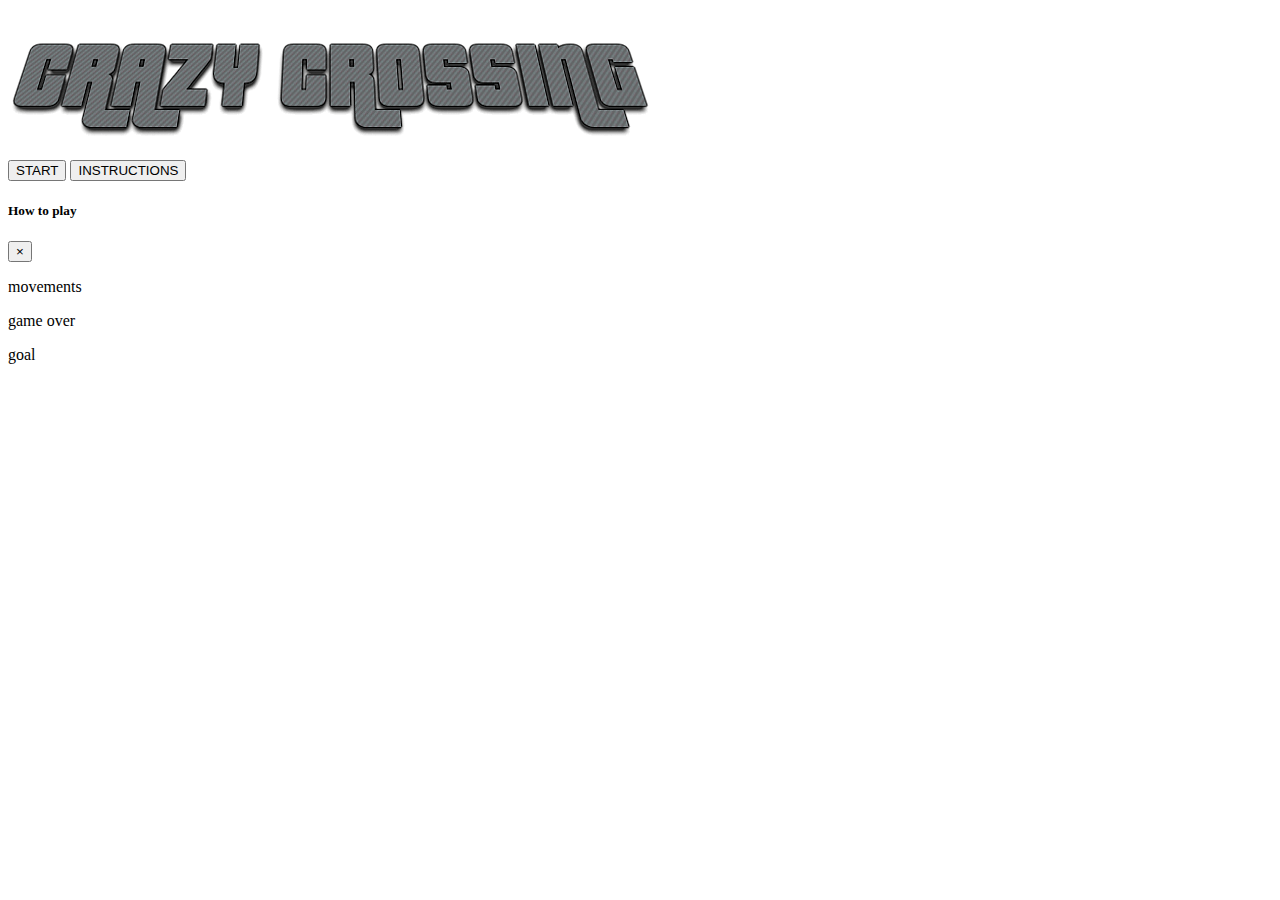
==== index.html @ 8e6bda15 "Added lose-win mode, updated html" ====
<!DOCTYPE html>
<html lang="en">

<head>
  <meta charset="UTF-8">
  <meta name="viewport" content="width=device-width, initial-scale=1.0">
  <title>GAME</title>
  <link rel="stylesheet" href="https://cdn.jsdelivr.net/npm/bootstrap@4.5.3/dist/css/bootstrap.min.css"
    integrity="sha384-TX8t27EcRE3e/ihU7zmQxVncDAy5uIKz4rEkgIXeMed4M0jlfIDPvg6uqKI2xXr2" crossorigin="anonymous">
  <link rel="stylesheet" href="/style.css" />
</head>

<body>
  <div class="game-intro text-center">
    <img src="./images/logo.png" alt="" class="logo-img" /><br><br>

    <button type="button" class="btn btn-primary" id="start-button">START</button>
    

  <button type="button" class="btn btn-primary" data-toggle="modal" data-target="#exampleModal">
    INSTRUCTIONS
</button>

<div class="modal fade" id="exampleModal" tabindex="-1" role="dialog" aria-labelledby="exampleModalLabel"
    aria-hidden="true">
    <div class="modal-dialog modal-dialog-centered" role="document">
        <div class="modal-content">
            <div class="modal-header">
                <h5 class="modal-title" id="exampleModalLabel">How to play</h5>
                <button type="button" class="close" data-dismiss="modal" aria-label="Close">
                    <span aria-hidden="true">&times;</span>
                </button>
            </div>
            <div class="modal-body">
                <p>movements</p>
                <p>game over</p>
                <p>goal</p>
            </div>
        </div>
    </div>
</div>

  </div>

  <div id="game-board" class="text-center">
    <canvas id="canvas" width="1000" height="500"></canvas>
  </div>

  <script src="https://code.jquery.com/jquery-3.5.1.slim.min.js"
    integrity="sha384-DfXdz2htPH0lsSSs5nCTpuj/zy4C+OGpamoFVy38MVBnE+IbbVYUew+OrCXaRkfj"
    crossorigin="anonymous"></script>
  <script src="https://cdn.jsdelivr.net/npm/popper.js@1.16.1/dist/umd/popper.min.js"
    integrity="sha384-9/reFTGAW83EW2RDu2S0VKaIzap3H66lZH81PoYlFhbGU+6BZp6G7niu735Sk7lN"
    crossorigin="anonymous"></script>
  <script src="https://cdn.jsdelivr.net/npm/bootstrap@4.5.3/dist/js/bootstrap.min.js"
    integrity="sha384-w1Q4orYjBQndcko6MimVbzY0tgp4pWB4lZ7lr30WKz0vr/aWKhXdBNmNb5D92v7s"
    crossorigin="anonymous"></script>

  <script src="/src/game.js"></script>

</body>

</html>
---- style.css ----
canvas {
    /* border: 1px solid black; */
}

.game-intro{
    margin-top:40px;
    margin-bottom: 20px
}
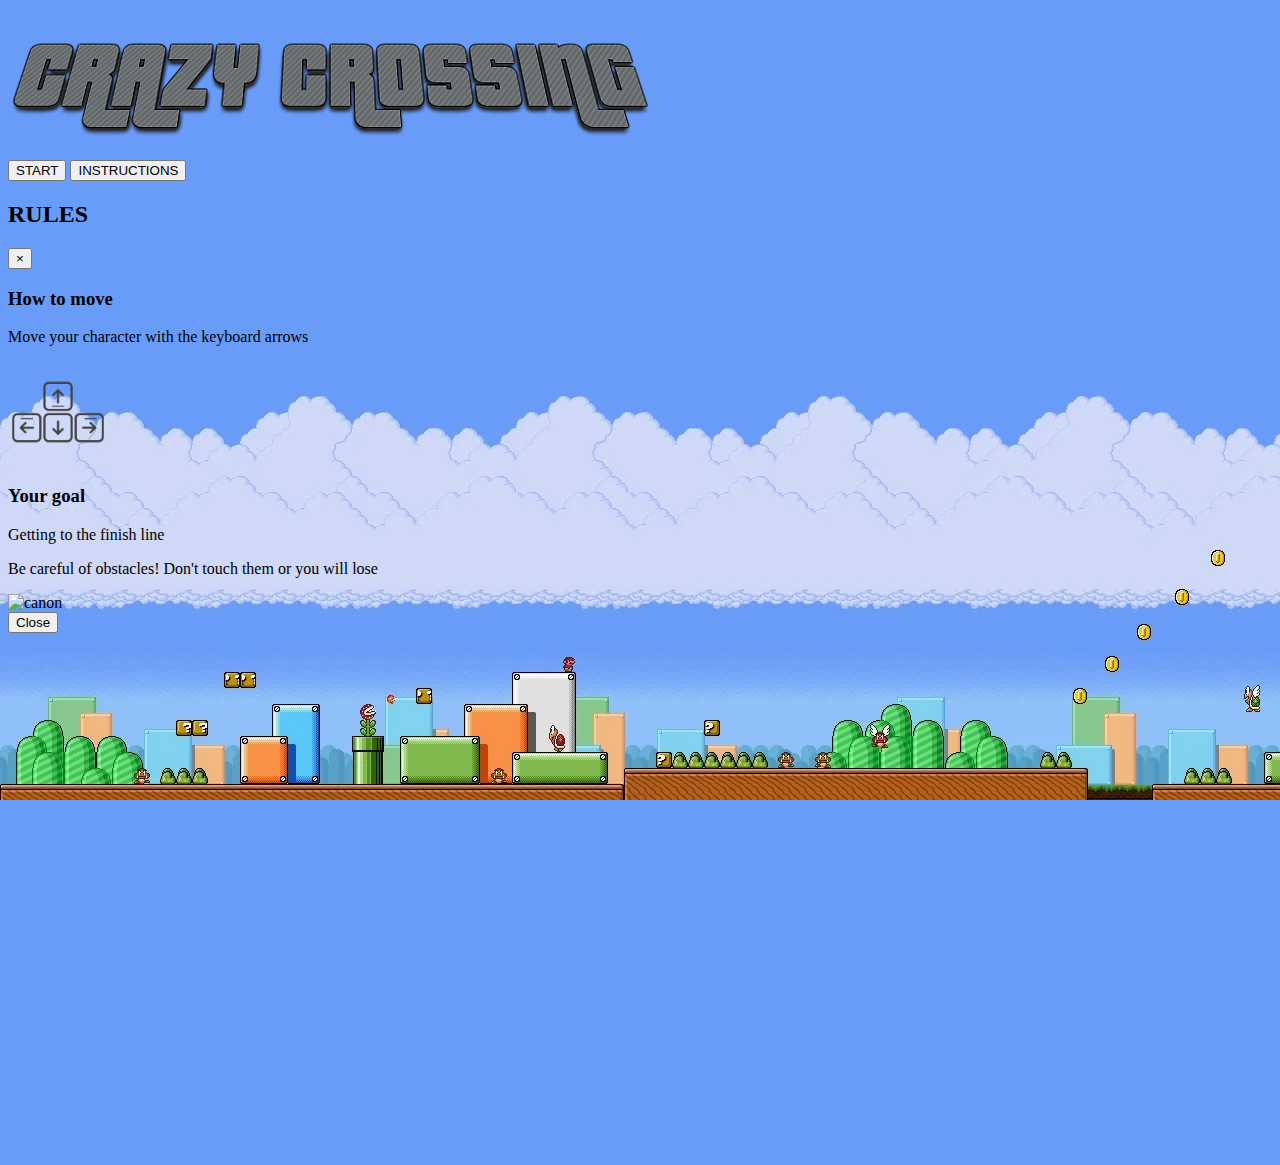
==== commit 9f88e9b9: "Added game background, cannons in two directions, left-right character animation, updated instructio" ====
--- a/index.html
+++ b/index.html
@@ -15,36 +15,47 @@
     <img src="./images/logo.png" alt="" class="logo-img" /><br><br>
 
     <button type="button" class="btn btn-primary" id="start-button">START</button>
-    
 
-  <button type="button" class="btn btn-primary" data-toggle="modal" data-target="#exampleModal">
-    INSTRUCTIONS
-</button>
 
-<div class="modal fade" id="exampleModal" tabindex="-1" role="dialog" aria-labelledby="exampleModalLabel"
-    aria-hidden="true">
-    <div class="modal-dialog modal-dialog-centered" role="document">
+    <button type="button" class="btn btn-primary" data-toggle="modal" data-target="#exampleModal">
+      INSTRUCTIONS
+    </button>
+
+    <div class="modal fade" id="exampleModal" tabindex="-1" aria-labelledby="exampleModalLabel" aria-hidden="true">
+      <div class="modal-dialog modal-dialog-scrollable">
         <div class="modal-content">
-            <div class="modal-header">
-                <h5 class="modal-title" id="exampleModalLabel">How to play</h5>
-                <button type="button" class="close" data-dismiss="modal" aria-label="Close">
-                    <span aria-hidden="true">&times;</span>
-                </button>
-            </div>
-            <div class="modal-body">
-                <p>movements</p>
-                <p>game over</p>
-                <p>goal</p>
-            </div>
+          <div class="modal-header">
+            <h2 class="modal-title text" id="exampleModalLabel">RULES</h2>
+            <button type="button" class="close" data-dismiss="modal" aria-label="Close">
+              <span aria-hidden="true">&times;</span>
+            </button>
+          </div>
+          <div class="modal-body">
+            <h3>How to move</h3>
+            <p>Move your character with the keyboard arrows</p> 
+            <img src="/images/arrows.png" id= "keys" alt="arrows">
+            <h3>Your goal</h3>
+            <p>Getting to the finish line</p>
+            <p>Be careful of obstacles! Don't touch them or you will lose</p>
+            <img src="/images/canonDown.png" id= "canon" alt="canon">
+          </div>
+          <div class="modal-footer">
+            <button type="button" class="btn btn-secondary" data-dismiss="modal">Close</button>
+          </div>
         </div>
+      </div>
     </div>
-</div>
+
 
   </div>
 
   <div id="game-board" class="text-center">
-    <canvas id="canvas" width="1000" height="500"></canvas>
+    <canvas id="canvas" width="1000" height="500">    
+      
+    </canvas>
   </div>
+
+
 
   <script src="https://code.jquery.com/jquery-3.5.1.slim.min.js"
     integrity="sha384-DfXdz2htPH0lsSSs5nCTpuj/zy4C+OGpamoFVy38MVBnE+IbbVYUew+OrCXaRkfj"
--- a/style.css
+++ b/style.css
@@ -1,5 +1,5 @@
 canvas {
-    /* border: 1px solid black; */
+    /* border: 3px solid #5C89DA; */
 }
 
 .game-intro{
@@ -7,3 +7,16 @@
     margin-bottom: 20px
 }
 
+body{
+    background-image: url("./images/fondo.webp");
+}
+
+
+#keys {
+    width: 100px;
+}
+
+#canon {
+    width: 70px;
+}
+
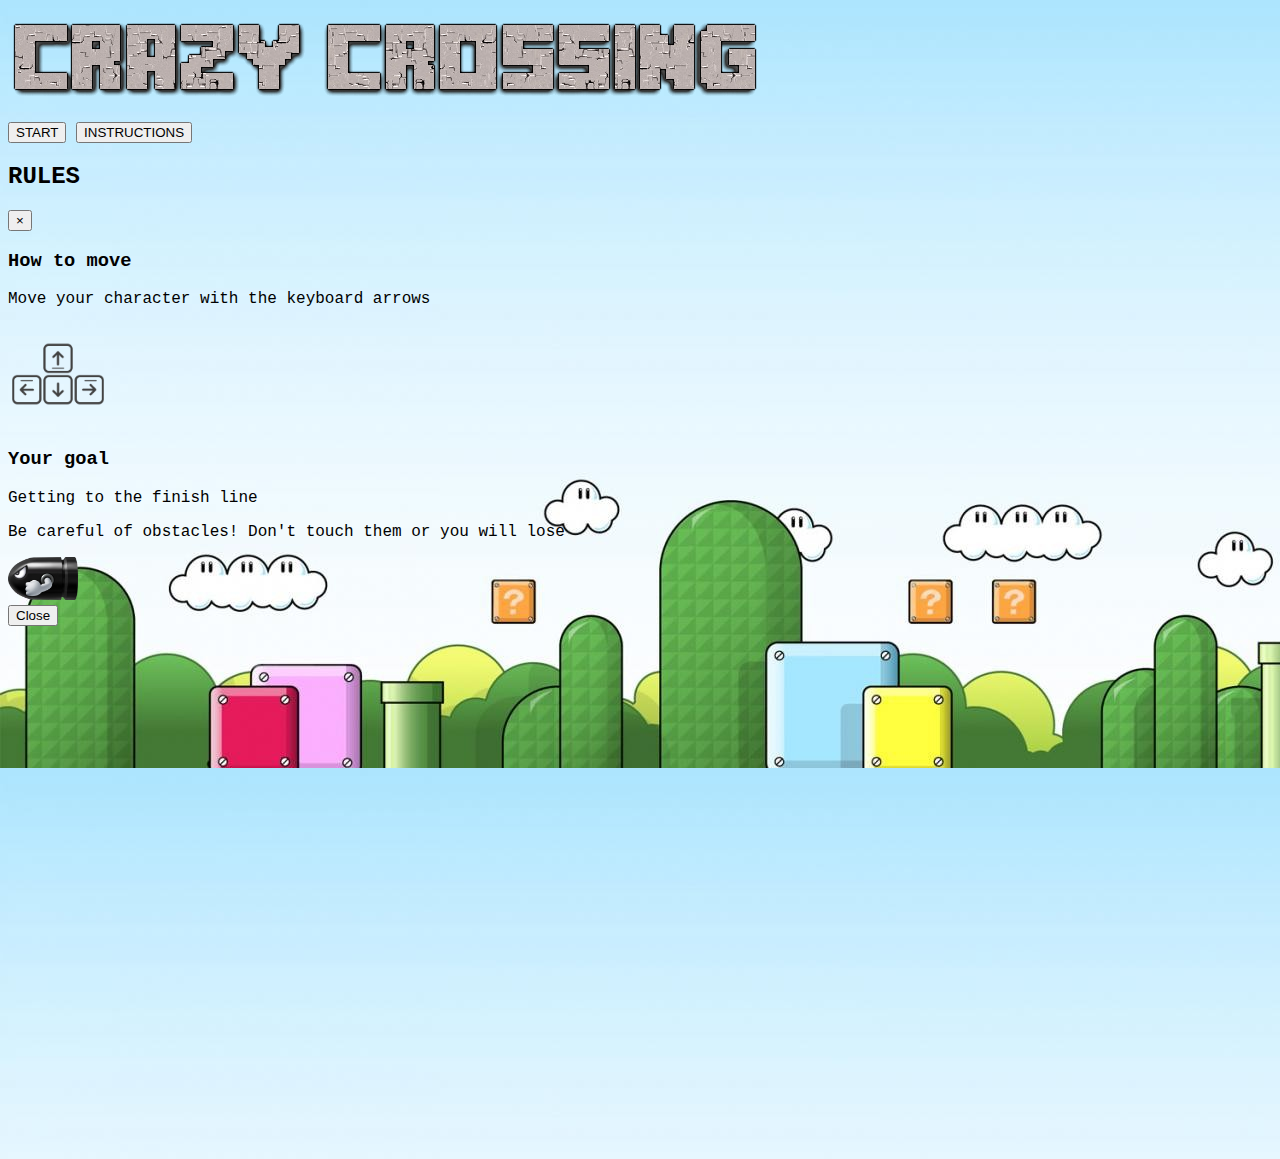
==== commit 8adb0735: "Update wallpapers, added two new levels with new obstacles" ====
--- a/index.html
+++ b/index.html
@@ -11,12 +11,11 @@
 </head>
 
 <body>
+  
   <div class="game-intro text-center">
     <img src="./images/logo.png" alt="" class="logo-img" /><br><br>
 
     <button type="button" class="btn btn-primary" id="start-button">START</button>
-
-
     <button type="button" class="btn btn-primary" data-toggle="modal" data-target="#exampleModal">
       INSTRUCTIONS
     </button>
@@ -37,7 +36,7 @@
             <h3>Your goal</h3>
             <p>Getting to the finish line</p>
             <p>Be careful of obstacles! Don't touch them or you will lose</p>
-            <img src="/images/canonDown.png" id= "canon" alt="canon">
+            <img src="/images/canonL1.png" id= "canon" alt="canon">
           </div>
           <div class="modal-footer">
             <button type="button" class="btn btn-secondary" data-dismiss="modal">Close</button>
@@ -45,7 +44,25 @@
         </div>
       </div>
     </div>
+<div class="container cm-12">
+    <div id="gameover" class="game-over text-center">
+      <img src="/images/titleGameOver.png" alt="game-over">
+      <p>Play start button to try it again</p> 
+    </div>
+  </div>
 
+  <div class="container cm-12">
+    <div id="level-up" class="level-up text-center">
+      <img src="/images/titleLevelUp.png" alt="level-up"><br>
+      <button type="button" class="btn btn-warning" id="continue">NEXT LEVEL</button>
+    </div>
+  </div>
+    
+  <div class="container cm-12">
+    <div id="win-screen" class="win-screen text-center">
+      <img src="/images/titleYouWin.png" alt="you-win">
+    </div>
+  </div>
 
   </div>
 
@@ -54,7 +71,6 @@
       
     </canvas>
   </div>
-
 
 
   <script src="https://code.jquery.com/jquery-3.5.1.slim.min.js"
--- a/style.css
+++ b/style.css
@@ -1,16 +1,15 @@
-canvas {
-    /* border: 3px solid #5C89DA; */
+body{
+    font-family: Courier New;
 }
 
 .game-intro{
-    margin-top:40px;
-    margin-bottom: 20px
+    margin-top: 20px;
+    margin-bottom: 20px;
 }
 
 body{
-    background-image: url("./images/fondo.webp");
+    background-image: url("./images/Super_Mario.jpg!d");    
 }
-
 
 #keys {
     width: 100px;
@@ -20,3 +19,48 @@
     width: 70px;
 }
 
+.container {
+    display: flex;
+    justify-content: center;
+    line-height: 60px;
+}
+
+.container p {
+    font-size: 22px;
+}
+
+
+.game-over {
+    position: absolute;
+    margin: 150px 0;
+    padding-top: 50px;
+    width: 500px;
+    height: 250px;
+    background-color: rgba(229, 233, 229, .9);
+    border: 3px solid black;
+    border-radius: 10px;
+}
+
+.level-up {
+    position: absolute;
+    margin: 150px 0;
+    padding-top: 50px;
+    width: 500px;
+    height: 250px;
+    background-color: rgba(229, 233, 229, .9);
+    border: 3px solid black;
+    border-radius: 10px;
+}
+
+.win-screen{
+    position: absolute;
+    margin: 150px 0;
+    padding-top: 50px;
+    width: 500px;
+    height: 250px;
+    background-color: rgba(229, 233, 229, .9);
+    border: 3px solid black;
+    border-radius: 10px;
+}
+
+
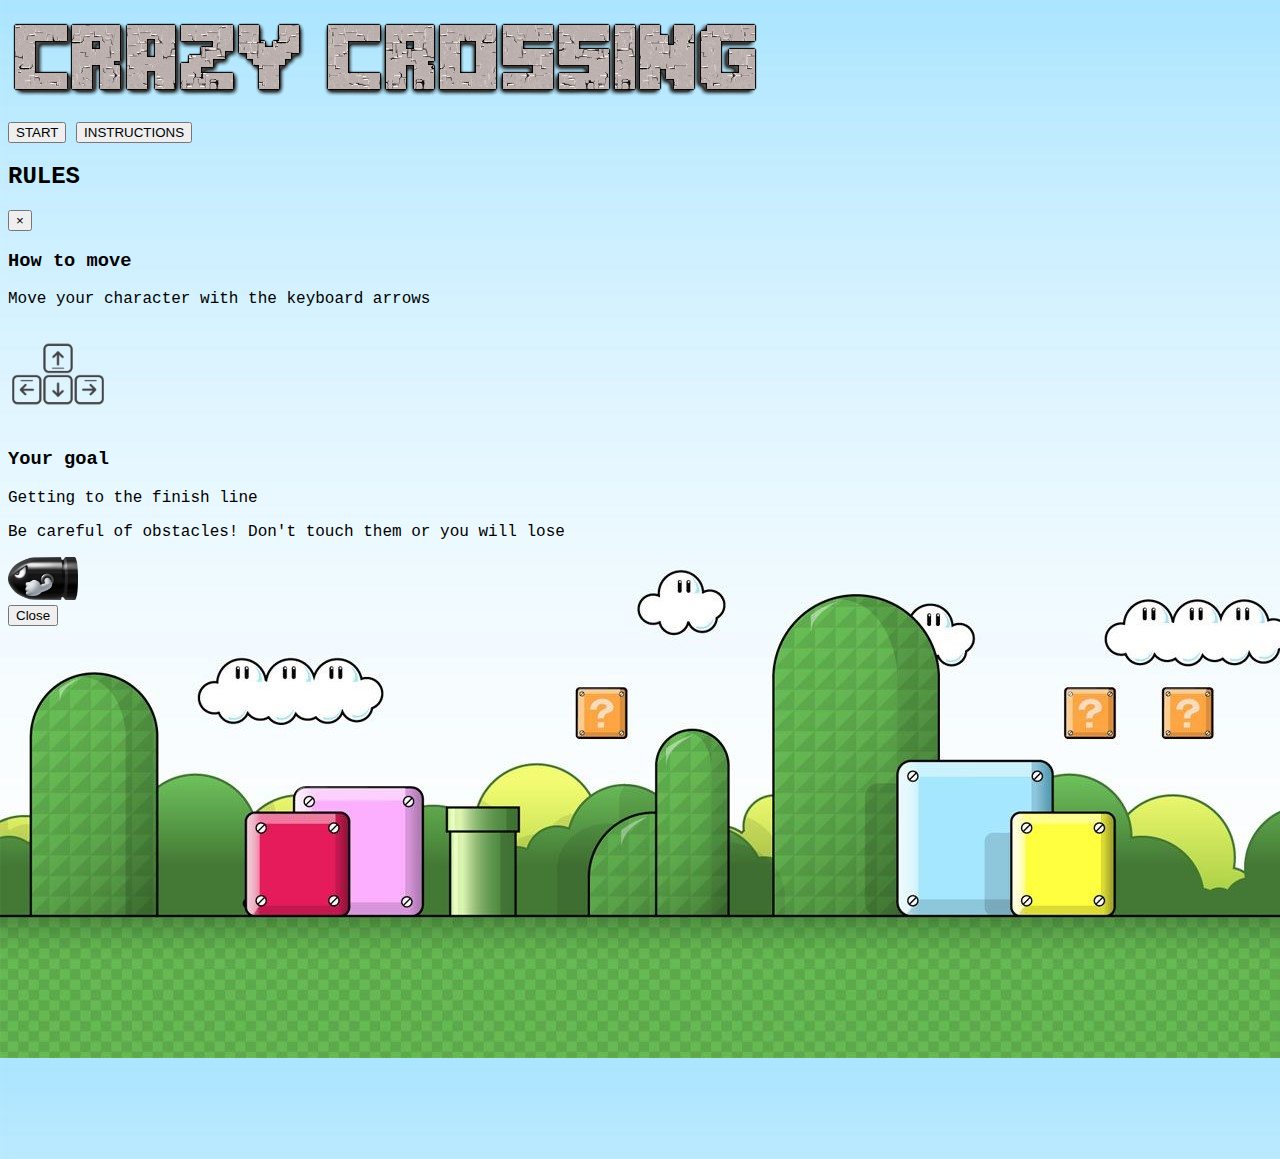
==== commit e90ba7a1: "images rute modified" ====
--- a/index.html
+++ b/index.html
@@ -7,7 +7,7 @@
   <title>GAME</title>
   <link rel="stylesheet" href="https://cdn.jsdelivr.net/npm/bootstrap@4.5.3/dist/css/bootstrap.min.css"
     integrity="sha384-TX8t27EcRE3e/ihU7zmQxVncDAy5uIKz4rEkgIXeMed4M0jlfIDPvg6uqKI2xXr2" crossorigin="anonymous">
-  <link rel="stylesheet" href="/style.css" />
+  <link rel="stylesheet" href="./style.css" />
 </head>
 
 <body>
@@ -32,11 +32,11 @@
           <div class="modal-body">
             <h3>How to move</h3>
             <p>Move your character with the keyboard arrows</p> 
-            <img src="/images/arrows.png" id= "keys" alt="arrows">
+            <img src="./images/arrows.png" id= "keys" alt="arrows">
             <h3>Your goal</h3>
             <p>Getting to the finish line</p>
             <p>Be careful of obstacles! Don't touch them or you will lose</p>
-            <img src="/images/canonL1.png" id= "canon" alt="canon">
+            <img src="./images/canonL1.png" id= "canon" alt="canon">
           </div>
           <div class="modal-footer">
             <button type="button" class="btn btn-secondary" data-dismiss="modal">Close</button>
@@ -46,21 +46,22 @@
     </div>
 <div class="container cm-12">
     <div id="gameover" class="game-over text-center">
-      <img src="/images/titleGameOver.png" alt="game-over">
-      <p>Play start button to try it again</p> 
+      <img src="./images/titleGameOver.png" alt="game-over">
+      <p>You crash!!</p> 
+      <button type="button" class="btn btn-secondary" id="tryagain">TRY AGAIN</button>
     </div>
   </div>
 
   <div class="container cm-12">
     <div id="level-up" class="level-up text-center">
-      <img src="/images/titleLevelUp.png" alt="level-up"><br>
+      <img src="./images/titleLevelUp.png" alt="level-up"><br>
       <button type="button" class="btn btn-warning" id="continue">NEXT LEVEL</button>
     </div>
   </div>
     
   <div class="container cm-12">
     <div id="win-screen" class="win-screen text-center">
-      <img src="/images/titleYouWin.png" alt="you-win">
+      <img src="./images/titleYouWin.png" alt="you-win">
     </div>
   </div>
 
@@ -83,7 +84,7 @@
     integrity="sha384-w1Q4orYjBQndcko6MimVbzY0tgp4pWB4lZ7lr30WKz0vr/aWKhXdBNmNb5D92v7s"
     crossorigin="anonymous"></script>
 
-  <script src="/src/game.js"></script>
+  <script src="./src/game.js"></script>
 
 </body>
 
--- a/style.css
+++ b/style.css
@@ -8,7 +8,7 @@
 }
 
 body{
-    background-image: url("./images/Super_Mario.jpg!d");    
+    background-image: url("./images/fondopantalla2.jpg");    
 }
 
 #keys {
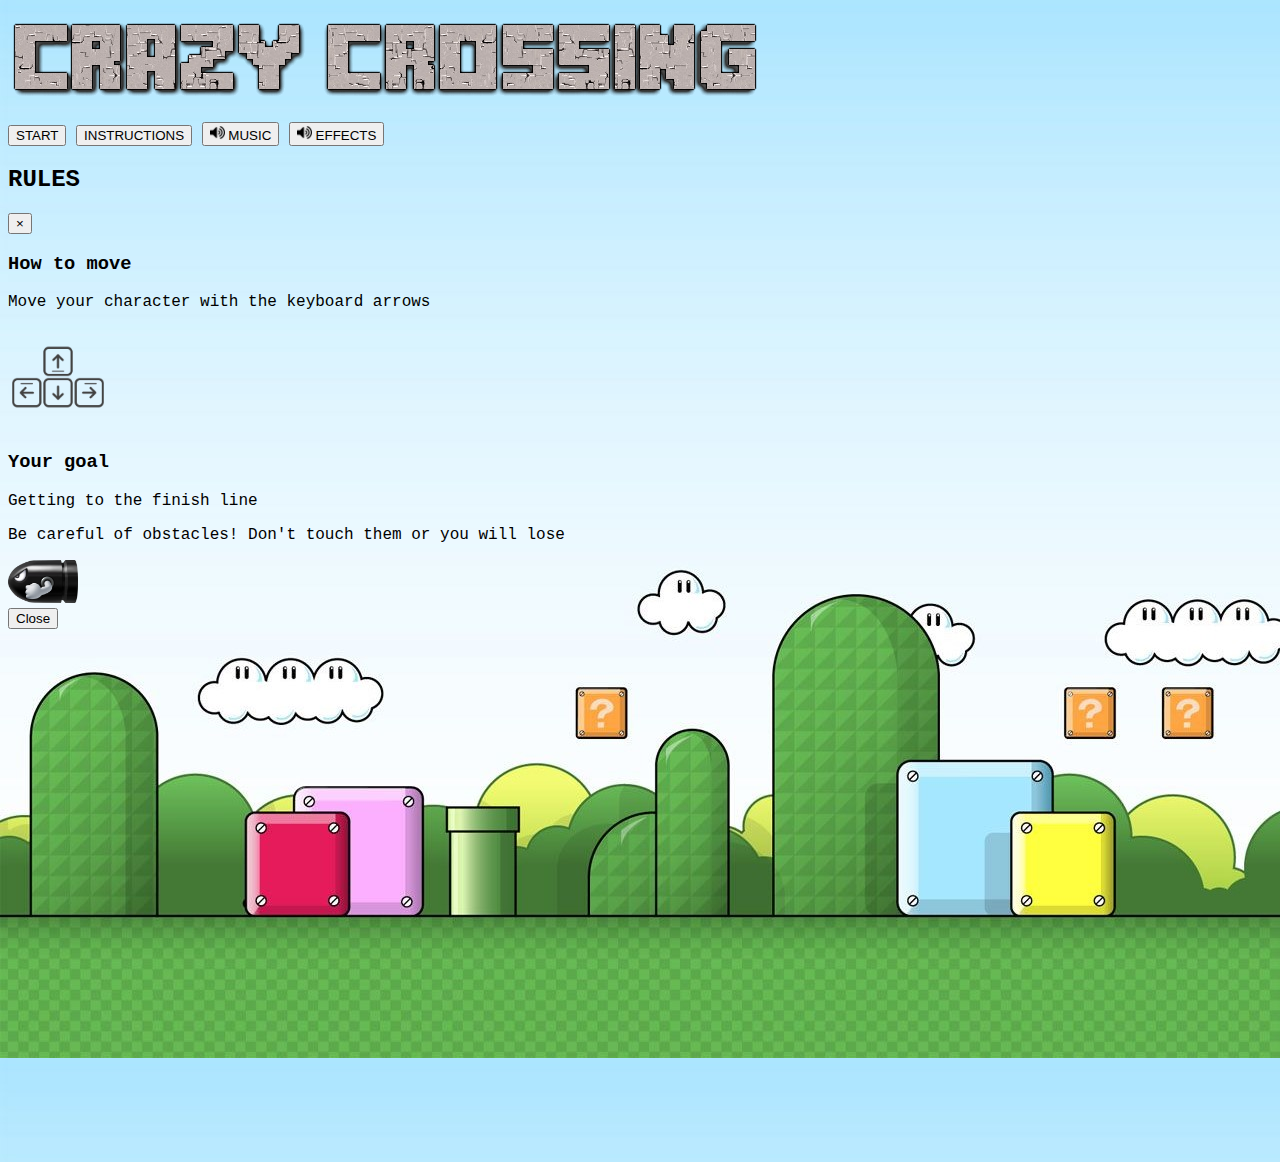
==== commit 4cdd42d2: "Improved crash, adjusted volume, added mute function" ====
--- a/index.html
+++ b/index.html
@@ -19,6 +19,9 @@
     <button type="button" class="btn btn-primary" data-toggle="modal" data-target="#exampleModal">
       INSTRUCTIONS
     </button>
+
+    <button type="button" class="btn btn-warning" id="mute-button"><img src="/images/volumen.png" id="unmute" alt="volume-icon"> MUSIC</button> 
+    <button type="button" class="btn btn-warning" id="muteEffects-button"><img src="/images/volumen.png" id="unmuteEffects" alt="volume-icon"> EFFECTS</button> 
 
     <div class="modal fade" id="exampleModal" tabindex="-1" aria-labelledby="exampleModalLabel" aria-hidden="true">
       <div class="modal-dialog modal-dialog-scrollable">
--- a/style.css
+++ b/style.css
@@ -17,6 +17,10 @@
 
 #canon {
     width: 70px;
+}
+
+button img{
+    width: 15px
 }
 
 .container {
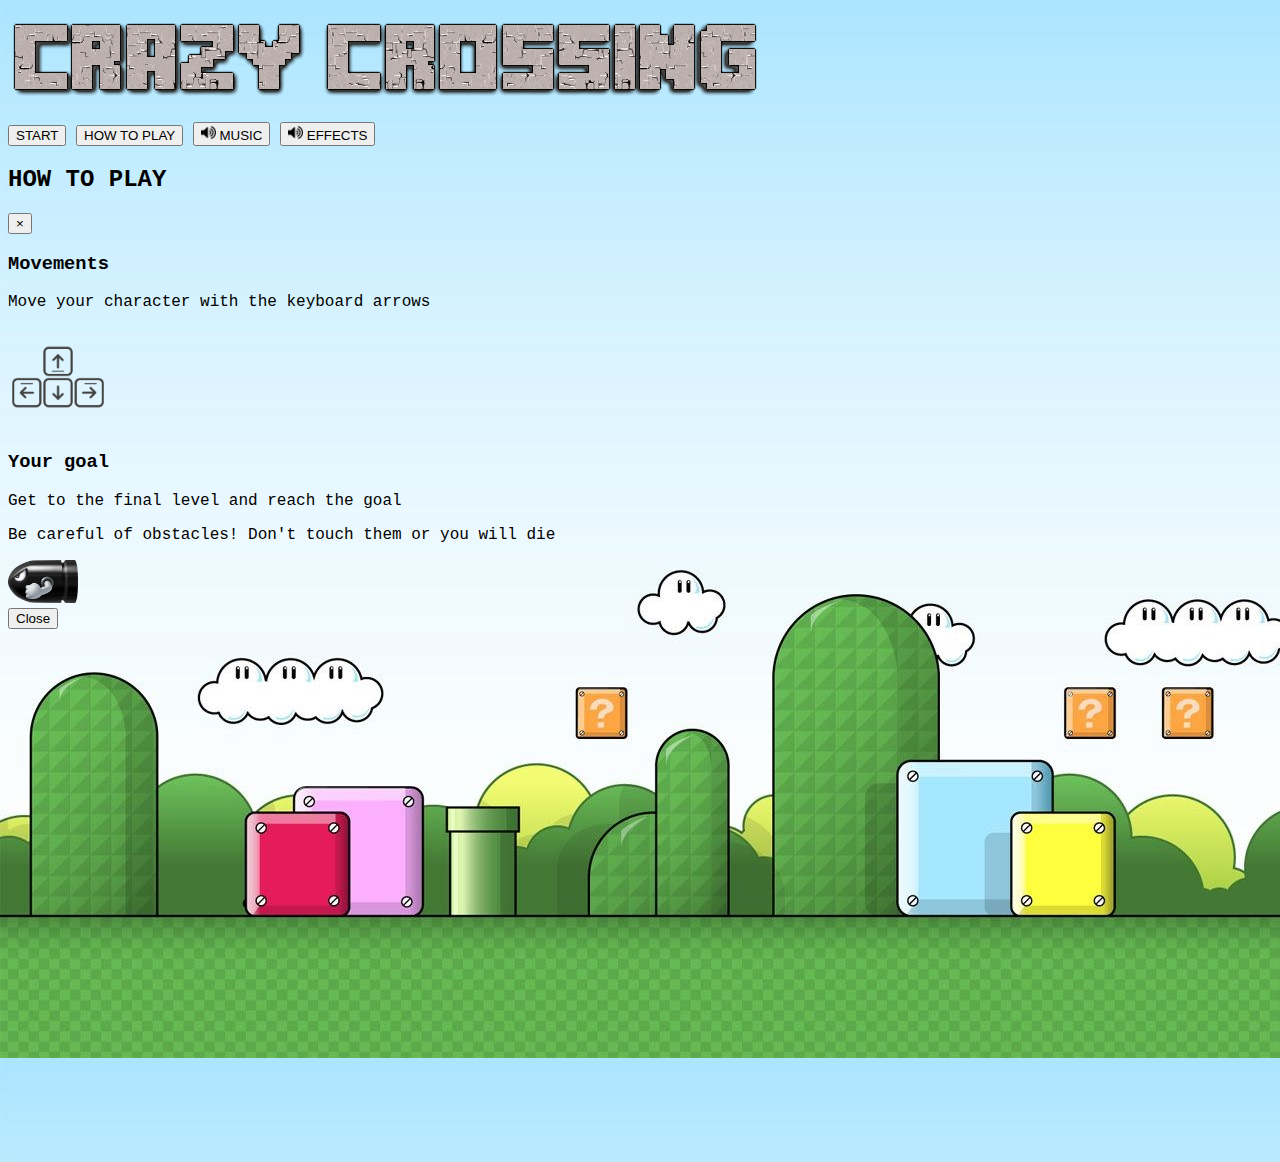
==== commit 8dcff029: "Added final level music, update final theme, update rules and CSS" ====
--- a/index.html
+++ b/index.html
@@ -4,42 +4,45 @@
 <head>
   <meta charset="UTF-8">
   <meta name="viewport" content="width=device-width, initial-scale=1.0">
-  <title>GAME</title>
+  <link rel="shortcut icon" href="./images/starIcon.png"/>
+  <title>Crazy crossing</title>
   <link rel="stylesheet" href="https://cdn.jsdelivr.net/npm/bootstrap@4.5.3/dist/css/bootstrap.min.css"
     integrity="sha384-TX8t27EcRE3e/ihU7zmQxVncDAy5uIKz4rEkgIXeMed4M0jlfIDPvg6uqKI2xXr2" crossorigin="anonymous">
   <link rel="stylesheet" href="./style.css" />
 </head>
 
 <body>
-  
+
   <div class="game-intro text-center">
     <img src="./images/logo.png" alt="" class="logo-img" /><br><br>
 
     <button type="button" class="btn btn-primary" id="start-button">START</button>
-    <button type="button" class="btn btn-primary" data-toggle="modal" data-target="#exampleModal">
-      INSTRUCTIONS
+    <button type="button" class="btn btn-success" data-toggle="modal" data-target="#exampleModal">
+      HOW TO PLAY
     </button>
 
-    <button type="button" class="btn btn-warning" id="mute-button"><img src="/images/volumen.png" id="unmute" alt="volume-icon"> MUSIC</button> 
-    <button type="button" class="btn btn-warning" id="muteEffects-button"><img src="/images/volumen.png" id="unmuteEffects" alt="volume-icon"> EFFECTS</button> 
+    <button type="button" class="btn btn-warning" id="mute-button"><img src="./images/unmute.png" id="unmute"
+        alt="volume-icon"> MUSIC</button>
+    <button type="button" class="btn btn-warning" id="muteEffects-button"><img src="./images/unmute.png"
+        id="unmuteEffects" alt="volume-icon"> EFFECTS</button>
 
     <div class="modal fade" id="exampleModal" tabindex="-1" aria-labelledby="exampleModalLabel" aria-hidden="true">
       <div class="modal-dialog modal-dialog-scrollable">
         <div class="modal-content">
           <div class="modal-header">
-            <h2 class="modal-title text" id="exampleModalLabel">RULES</h2>
+            <h2 class="modal-title text" id="exampleModalLabel">HOW TO PLAY</h2>
             <button type="button" class="close" data-dismiss="modal" aria-label="Close">
               <span aria-hidden="true">&times;</span>
             </button>
           </div>
           <div class="modal-body">
-            <h3>How to move</h3>
-            <p>Move your character with the keyboard arrows</p> 
-            <img src="./images/arrows.png" id= "keys" alt="arrows">
+            <h3>Movements</h3>
+            <p>Move your character with the keyboard arrows</p>
+            <img src="./images/arrows.png" id="keys" alt="arrows">
             <h3>Your goal</h3>
-            <p>Getting to the finish line</p>
-            <p>Be careful of obstacles! Don't touch them or you will lose</p>
-            <img src="./images/canonL1.png" id= "canon" alt="canon">
+            <p>Get to the final level and reach the goal</p>
+            <p>Be careful of obstacles! Don't touch them or you will die</p>
+            <img src="./images/canonL1.png" id="canon" alt="canon">
           </div>
           <div class="modal-footer">
             <button type="button" class="btn btn-secondary" data-dismiss="modal">Close</button>
@@ -47,32 +50,32 @@
         </div>
       </div>
     </div>
-<div class="container cm-12">
-    <div id="gameover" class="game-over text-center">
-      <img src="./images/titleGameOver.png" alt="game-over">
-      <p>You crash!!</p> 
-      <button type="button" class="btn btn-secondary" id="tryagain">TRY AGAIN</button>
+    <div class="container cm-12">
+      <div id="gameover" class="text-center pop-up">
+        <img src="./images/titleGameOver.png" alt="game-over">
+        <p>You crashed!!</p>
+        <button type="button" class="btn btn-secondary" id="tryagain">TRY AGAIN</button>
+      </div>
     </div>
-  </div>
 
-  <div class="container cm-12">
-    <div id="level-up" class="level-up text-center">
-      <img src="./images/titleLevelUp.png" alt="level-up"><br>
-      <button type="button" class="btn btn-warning" id="continue">NEXT LEVEL</button>
+    <div class="container cm-12">
+      <div id="level-up" class="text-center pop-up">
+        <img src="./images/titleLevelUp.png" alt="level-up"><br>
+        <button type="button" class="btn btn-warning" id="continue">NEXT LEVEL</button>
+      </div>
     </div>
-  </div>
-    
-  <div class="container cm-12">
-    <div id="win-screen" class="win-screen text-center">
-      <img src="./images/titleYouWin.png" alt="you-win">
+
+    <div class="container cm-12">
+      <div id="win-screen" class="text-center pop-up">
+        <img src="./images/titleYouWin.png" alt="you-win">
+      </div>
     </div>
-  </div>
 
   </div>
 
   <div id="game-board" class="text-center">
-    <canvas id="canvas" width="1000" height="500">    
-      
+    <canvas id="canvas" width="1000" height="500">
+
     </canvas>
   </div>
 
--- a/style.css
+++ b/style.css
@@ -1,14 +1,11 @@
 body{
     font-family: Courier New;
+    background-image: url("./images/gameWallpaper.jpg");  
 }
 
 .game-intro{
     margin-top: 20px;
     margin-bottom: 20px;
-}
-
-body{
-    background-image: url("./images/fondopantalla2.jpg");    
 }
 
 #keys {
@@ -33,8 +30,7 @@
     font-size: 22px;
 }
 
-
-.game-over {
+.pop-up {
     position: absolute;
     margin: 150px 0;
     padding-top: 50px;
@@ -43,28 +39,4 @@
     background-color: rgba(229, 233, 229, .9);
     border: 3px solid black;
     border-radius: 10px;
-}
-
-.level-up {
-    position: absolute;
-    margin: 150px 0;
-    padding-top: 50px;
-    width: 500px;
-    height: 250px;
-    background-color: rgba(229, 233, 229, .9);
-    border: 3px solid black;
-    border-radius: 10px;
-}
-
-.win-screen{
-    position: absolute;
-    margin: 150px 0;
-    padding-top: 50px;
-    width: 500px;
-    height: 250px;
-    background-color: rgba(229, 233, 229, .9);
-    border: 3px solid black;
-    border-radius: 10px;
-}
-
-
+}